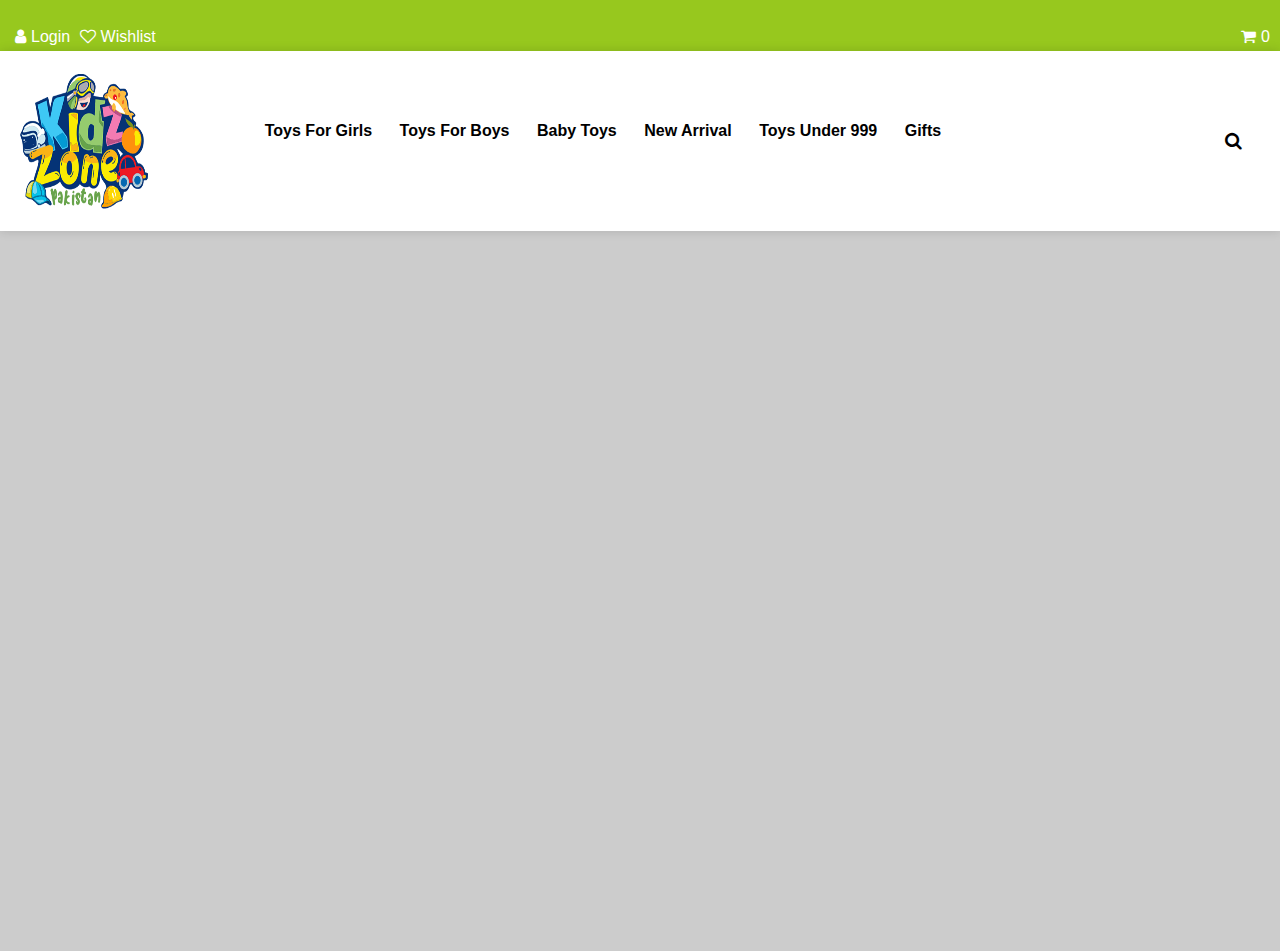
==== index.html @ 64680346 "uncomplet" ====
<!DOCTYPE html>
<html lang="en">
  <head>
    <meta charset="UTF-8" />
    <meta name="viewport" content="width=device-width, initial-scale=1.0" />
    <title>Document</title>
    <link rel="stylesheet" href="./lib/bootstrap.min.css" />

    <link
      rel="stylesheet"
      href="https://cdnjs.cloudflare.com/ajax/libs/font-awesome/4.7.0/css/font-awesome.min.css"
    />
    <!-- <link rel="stylesheet" href="./lib/bootstrap.min.js" /> -->
  </head>
  <style>
    * {
      padding: 0;
      margin: 0;
      scroll-behavior: smooth;
      box-sizing: border-box;
      text-decoration: none;
      list-style: none;
    }
    /* START NAV CSS  */
    .nav {
      align-items: center;
      width: 100%;
      height: 4vw;
      background-color: #97c81e;
    }
    .nav .icons {
      display: flex;
      align-items: center;
      justify-content: space-between;
      padding-left: 10px;
      padding-right: 10px;
      width: 100vw;
      height: 8vh;
      /* background-color: blueviolet; */
    }
    .nav .icons i {
      padding: 5px;
      color: white;
      font-size: 1rem;
    }
    .nav .icons a {
      font-size: 1rem;
      color: white;
    }
    @media (max-width: 1204px) {
      .nav .icons {
        width: 100vw;
        height: 4vw;
        /* background-color: aqua; */
        justify-content: space-around;
      }
    }
    @media (max-width: 344px) {
      .nav .icons {
        height: 10vw;
        /* background-color: aqua; */
        justify-content: space-around;
      }
    }
    @media (max-width: 726px) {
      .nav .icons i {
        font-size: 0.8rem;
      }
      .nav .icons a {
        font-size: 0.7rem;
      }
    }
    /* END NAV CSS  */
    /* ............START LOGO SECTION............ */
    .logo-section {
      /* position:static;
      top: 0;
      left: 0; */
      transition: 0.3s, border 0.3s, border-radius 0.3s, box-shadow 0.3s;
      align-items: center;
      box-shadow: 0px 0px 10px 0px rgba(0, 0, 0, 0.14);
      padding-left: 20px;
      padding-right: 30px;
      display: flex;
      background-color: #ffffff;
      width: 100%;
      height: 20vh;
      justify-content: space-between;
    }
    .nav-bar-icon #bar{
      font-size:1.9rem;
      /* display: flex; */
      cursor: pointer;
    }
    .nav-bar-icon .fa-div{
      /* background-color: blueviolet; */
      display: none;
    }
    .nav-bar-icon{
      justify-content:right;
      height: 35px ;
      display: flex;
       gap: 80px;
      width: 15vw;
    }
    .nav-bar-icon .fa-search {
      cursor: pointer;
      color: #000;
      padding: 8px;
      background-color: rgba(0, 0, 0, 0);
      font-size: 18px;
    }
    .nav-bar {
      justify-content: center;
      width: 55svw;
      height: 5vh;
      /* background-color: burlywood; */
    }
    .logo-section .nav-bar ul {
      display: flex;
      justify-content: space-around;
    }
    .logo-section .nav-bar ul li a {
      color: black;
      font-size: 16px;
      font-weight: 600;
      transition: 0.3s;
    }
    .logo-section .nav-bar ul li a:hover {
      color: #97c81e;
    }
    .logo-section #img-sec {
      width: 10vw;
      height: 15vh;
    }
    .sidebar-section {
     background-color: #eeeeee;
     padding-top: 10px;
     padding-bottom: 10px;
    position: absolute;
      max-height: 954.641px;
    top: 30%;
    width: 100vw;
    font-size: 1.1rem;
    font-weight: 600;
  
    }
    .side-nav ul li {
      margin-top: 10px;
      border-bottom: 1px solid #b3babd;
      margin-right: 2%;
    }
    .side-nav ul li a{
      color: #000;
      transition: 1s;
    }
    .side-nav ul li a:hover{
     color: #97c81e;

    }
    .sidebar-section{
      display: none;
    }
    .sidebar-section .side-nav{
      display: block;
      margin-left: 20px;
    }
    @media (max-width:1114px) {
      .nav-bar-icon .fa-div{
        display: block;

      }
      .logo-section{
        justify-content: space-around;
      }
      .logo-section .nav-bar{
        display: none;
      }
      .nav-bar-icon{
        justify-content: space-between;
      }
      .logo-section #img-sec{
        width: 15vw;
        height: 16vh;
      }
    }
 /* ............START LOGO SECTION............ */

 /* ...............START VIDEO CONTAINER ................. */



 /* .container{
  width: 100vw;
  height: 70vh;
  background-image: url(./images/cute-girljpg.jpg);
  background-size: 100% 100%;
  justify-content: space-between;
  display: flex;
  align-items: center;
  animation: slide 15s infinite;
  
} */
/* @keyframes slide

    {
        0%{
            
            background-image: url(./images/baby-is-playing.avif);
        }
        10%{
            background-image: url(./images/cute-bag.jpg);
           
        }
        30%{
            
            background-image: url(./images/cute-girljpg.jpg);
        }
        50%{
           
            background-image: url(./images/kidz-zone-1.png);
        }
       100%{
            
            background-image: url(./images/baby-is-playing.avif)
        }
    } */
    /* .container{
      position: relative;
      width: 90vw;
      height: 100vh;
      overflow: hidden;
      background-color: rgba(0, 0, 0, 0.8);
      background-blend-mode: overlay;
      display: flex;
      justify-content: space-between;
      margin-top: 30px;
    } */
    /* #may-vi {
            width: 100vw;
          height: 100%;
  
    }
    .container{
  width: 100vw;
  height: 70vh;
  background-size: 100% 100%;
  justify-content: center;
  display: flex;
  align-items: center;
  background-color: #97c81e;
  background-blend-mode: overlay;
  overflow: hidden;
  position: relative;
  
} */
.video-play {
      position: relative;
      width: 100%;
      height: 80vh;
      overflow: hidden;
      background-color: rgba(0, 0, 0, 0.2);
      background-blend-mode: overlay;
    }
    #may-vi {
      position: absolute;
      top: 0;
      left: 0;
      width: 100vw;
      height: 80vh;
      object-fit: cover;
      z-index: -1;
    }
    #text{
      width: 30%;
      height: 35vh;
      /* background-color: #eeeeee; */
      margin-top: 20%;
      margin-left: 3%;
      color: white;
      display: none;
      
    }
    .btn{
      background-color: #97c81e;
      border: 2px solid white;
      color: white;
      margin-top: 20px;
      font-weight: 600;
    }
  .btn:hover{
    background-color: #000;
  }
   
 /* ................END VIDEO CONTAINER .................  */

  </style>
  <body>
    <div class="nav">
      <div class="icons">
        <div class="box">
          <a href=""> <i class="fa fa-user"></i>Login</a>
          <a href=""> <i class="fa fa-heart-o"></i>Wishlist</a>
        </div>

        <div class="box">
          <a href=""> <i class="fa fa-shopping-cart"></i>0</a>
        </div>
      </div>
    </div>
    <!-- ..................START LOGO SECTION................... -->
    <section class="logo-section">
      <img src="./images/kidz-zone-1.png" id="img-sec" />

      <div class="nav-bar">
        <ul>
          <li><a href="#">Toys For Girls </a></li>
          <li><a href="#">Toys For Boys</a></li>
          <li><a href="#">Baby Toys</a></li>
          <li><a href="#">New Arrival</a></li>
          <li><a href="#">Toys Under 999</a></li>
          <li><a href="#">Gifts</a></li>
        </ul>
      </div>
      <div class="nav-bar-icon">
       
       <div class="fa-div">
        <i class="fa fa-bars" id="bar"></i>
       </div>
       <i class="fa fa-search"></i>
      </div>
    </section>
    <!-- ...............START SIDE BAR ................. -->
    <section class="sidebar-section">
      
      <div class="side-nav">
        <ul>
          <li><a href="#">Toys For Girls </a></li>
          <li><a href="#">Toys For Boys</a></li>
          <li><a href="#">Baby Toys</a></li>
          <li><a href="#">New Arrival</a></li>
          <li><a href="#">Toys Under 999</a></li>
          <li><a href="#">Gifts</a></li>
        </ul>
    </section>
    <!-- ...............END SIDE BAR ................. -->
    <!-- ..................END LOGO SECTION................... -->


    <!-- ...............START VIDEO CONTAINER ................. -->


    <section class="video-play">
      <video autoplay loop muted id="may-vi">
        <source
          type="video/mp4"
          src="./videos/Main Tota Hare Rang Ka - Hindi Rhymes - मैं तोता मैं तोता - Hindi Rhymes For Kids - Baby Songs Hindi.mp4"
        />
      </video>
      <div id="text">
        <h2>Lorem ipsum dolor sit </h2>
        <h3>Lorem, ipsum dolor.</h3>
     
        <button class="btn">
          CONTACT US
        </button>
      </div>
    </section>

    <!-- ................END VIDEO CONTAINER ................. -->
    <!-- ................START DOTTED CONTAINER ................. -->
    <div class="dotted-cont">


    </div>
    <!-- ................END DOTTED CONTAINER ................. -->



    <script src="./lib/jquery-3.7.1.min.js"></script>
    <script>
  $("#bar").click(function () {
    $(".sidebar-section").slideToggle()
    
  });
  $(".video-play").mousemove(function () {
    $("#text").css({"display":"block"}).slideUp(3000)
    
  });
  
  

  // $("#icon1").click(function () {
  //   $(".container").css({"background-image":"url(./images/cute-bag.jpg)","transition":"1s"})
    
  // })
  // $("#icon2").click(function () {
  //   $(".container").css({"background-image":"url(./images/cute-girljpg.jpg)","transition":"1s"})
    
  // })
    </script>
  </body>
</html>
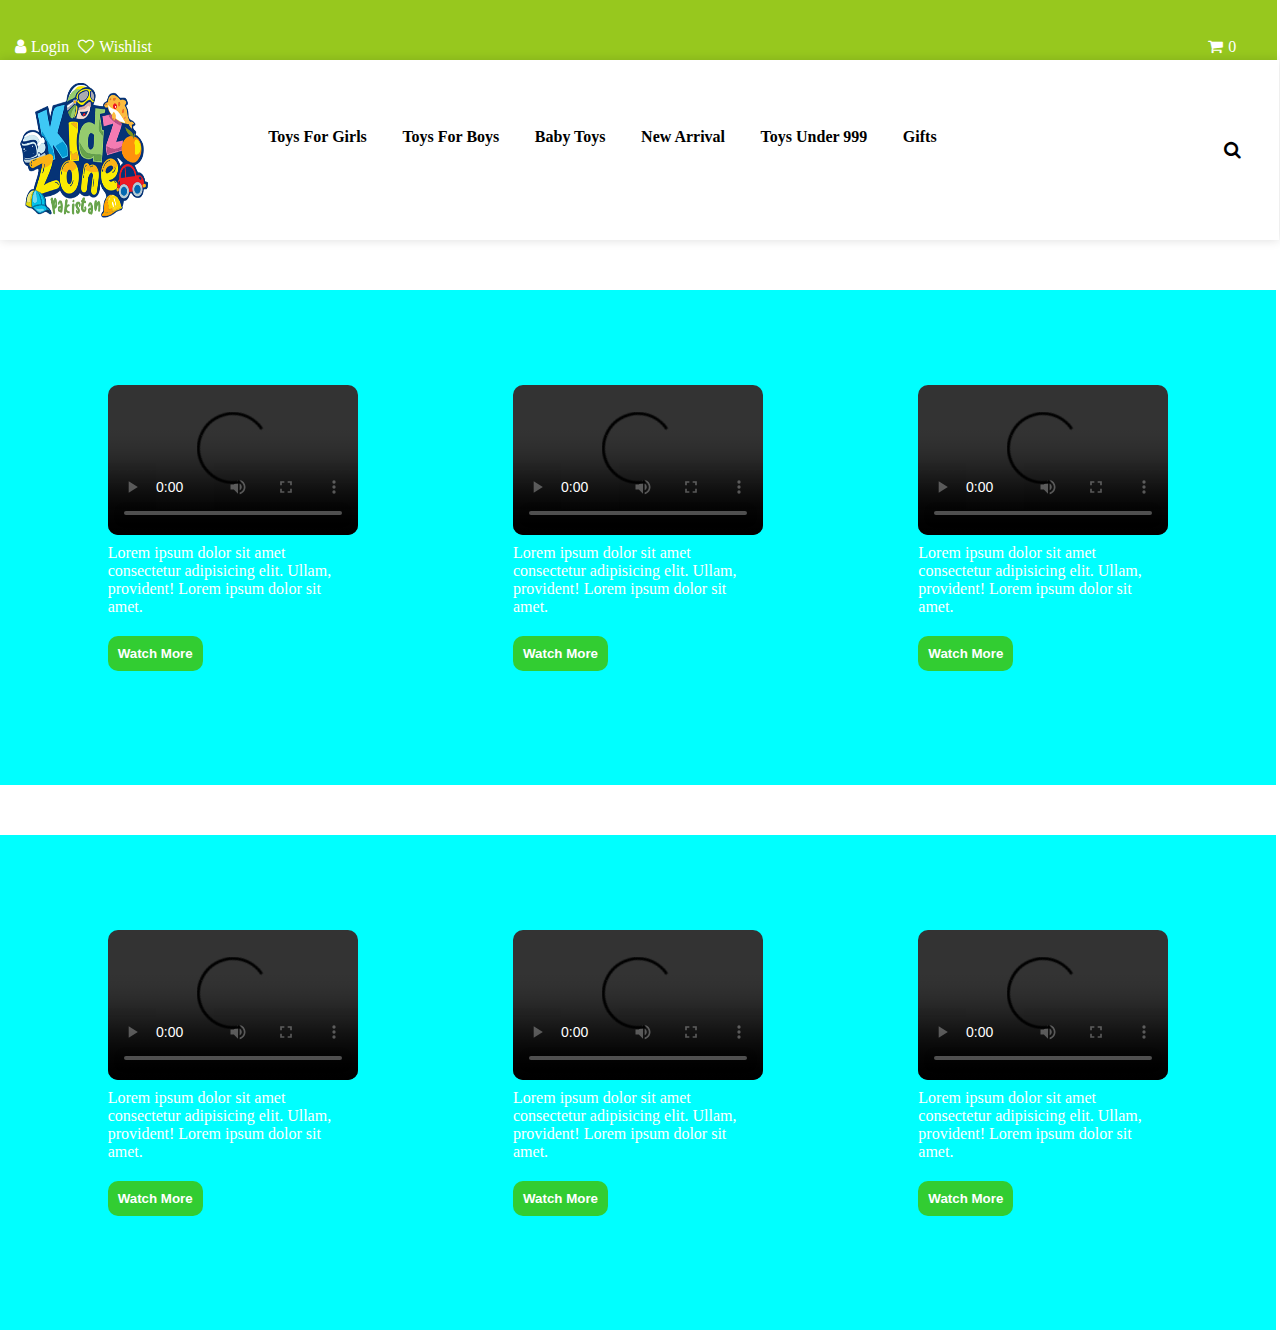
==== commit ba19aede: "complet my work" ====
--- a/index.html
+++ b/index.html
@@ -4,400 +4,120 @@
     <meta charset="UTF-8" />
     <meta name="viewport" content="width=device-width, initial-scale=1.0" />
     <title>Document</title>
-    <link rel="stylesheet" href="./lib/bootstrap.min.css" />
-
+    <link rel="stylesheet" href="./lib/nav.css" />
+    <link rel="stylesheet" href="./lib/style.css" />
     <link
       rel="stylesheet"
       href="https://cdnjs.cloudflare.com/ajax/libs/font-awesome/4.7.0/css/font-awesome.min.css"
     />
-    <!-- <link rel="stylesheet" href="./lib/bootstrap.min.js" /> -->
   </head>
-  <style>
-    * {
-      padding: 0;
-      margin: 0;
-      scroll-behavior: smooth;
-      box-sizing: border-box;
-      text-decoration: none;
-      list-style: none;
-    }
-    /* START NAV CSS  */
-    .nav {
-      align-items: center;
-      width: 100%;
-      height: 4vw;
-      background-color: #97c81e;
-    }
-    .nav .icons {
-      display: flex;
-      align-items: center;
-      justify-content: space-between;
-      padding-left: 10px;
-      padding-right: 10px;
-      width: 100vw;
-      height: 8vh;
-      /* background-color: blueviolet; */
-    }
-    .nav .icons i {
-      padding: 5px;
-      color: white;
-      font-size: 1rem;
-    }
-    .nav .icons a {
-      font-size: 1rem;
-      color: white;
-    }
-    @media (max-width: 1204px) {
-      .nav .icons {
-        width: 100vw;
-        height: 4vw;
-        /* background-color: aqua; */
-        justify-content: space-around;
-      }
-    }
-    @media (max-width: 344px) {
-      .nav .icons {
-        height: 10vw;
-        /* background-color: aqua; */
-        justify-content: space-around;
-      }
-    }
-    @media (max-width: 726px) {
-      .nav .icons i {
-        font-size: 0.8rem;
-      }
-      .nav .icons a {
-        font-size: 0.7rem;
-      }
-    }
-    /* END NAV CSS  */
-    /* ............START LOGO SECTION............ */
-    .logo-section {
-      /* position:static;
-      top: 0;
-      left: 0; */
-      transition: 0.3s, border 0.3s, border-radius 0.3s, box-shadow 0.3s;
-      align-items: center;
-      box-shadow: 0px 0px 10px 0px rgba(0, 0, 0, 0.14);
-      padding-left: 20px;
-      padding-right: 30px;
-      display: flex;
-      background-color: #ffffff;
-      width: 100%;
-      height: 20vh;
-      justify-content: space-between;
-    }
-    .nav-bar-icon #bar{
-      font-size:1.9rem;
-      /* display: flex; */
-      cursor: pointer;
-    }
-    .nav-bar-icon .fa-div{
-      /* background-color: blueviolet; */
-      display: none;
-    }
-    .nav-bar-icon{
-      justify-content:right;
-      height: 35px ;
-      display: flex;
-       gap: 80px;
-      width: 15vw;
-    }
-    .nav-bar-icon .fa-search {
-      cursor: pointer;
-      color: #000;
-      padding: 8px;
-      background-color: rgba(0, 0, 0, 0);
-      font-size: 18px;
-    }
-    .nav-bar {
-      justify-content: center;
-      width: 55svw;
-      height: 5vh;
-      /* background-color: burlywood; */
-    }
-    .logo-section .nav-bar ul {
-      display: flex;
-      justify-content: space-around;
-    }
-    .logo-section .nav-bar ul li a {
-      color: black;
-      font-size: 16px;
-      font-weight: 600;
-      transition: 0.3s;
-    }
-    .logo-section .nav-bar ul li a:hover {
-      color: #97c81e;
-    }
-    .logo-section #img-sec {
-      width: 10vw;
-      height: 15vh;
-    }
-    .sidebar-section {
-     background-color: #eeeeee;
-     padding-top: 10px;
-     padding-bottom: 10px;
-    position: absolute;
-      max-height: 954.641px;
-    top: 30%;
-    width: 100vw;
-    font-size: 1.1rem;
-    font-weight: 600;
-  
-    }
-    .side-nav ul li {
-      margin-top: 10px;
-      border-bottom: 1px solid #b3babd;
-      margin-right: 2%;
-    }
-    .side-nav ul li a{
-      color: #000;
-      transition: 1s;
-    }
-    .side-nav ul li a:hover{
-     color: #97c81e;
+  <body>
+    <header></header>
+    <script src="./lib/nav.js"></script>
 
-    }
-    .sidebar-section{
-      display: none;
-    }
-    .sidebar-section .side-nav{
-      display: block;
-      margin-left: 20px;
-    }
-    @media (max-width:1114px) {
-      .nav-bar-icon .fa-div{
-        display: block;
+    <!-- <video
+      src="./videos/Main Tota Hare Rang Ka - Hindi Rhymes - मैं तोता मैं तोता - Hindi Rhymes For Kids - Baby Songs Hindi.mp4"
+      id="may-vi"
+    ></video> -->
 
-      }
-      .logo-section{
-        justify-content: space-around;
-      }
-      .logo-section .nav-bar{
-        display: none;
-      }
-      .nav-bar-icon{
-        justify-content: space-between;
-      }
-      .logo-section #img-sec{
-        width: 15vw;
-        height: 16vh;
-      }
-    }
- /* ............START LOGO SECTION............ */
+    <div class="card-container">
+      <div class="card-one cards">
+        <video controls src="./videos/chuchuclass.mp4"></video>
+        <div class="card-text">
+          <p>
+            Lorem ipsum dolor sit amet consectetur adipisicing elit. Ullam,
+            provident! Lorem ipsum dolor sit amet.
+          </p>
+          <button class="btn">Watch More</button>
+        </div>
+      </div>
 
- /* ...............START VIDEO CONTAINER ................. */
+      <div class="card-two cards">
+        <video
+          id="video"
+          controls
+          src="./videos/Twinkle Twinkle _ More -- Top 20 Most Popular Nursery Rhymes Collection.mp4"
+        ></video>
+        <div class="card-text">
+          <p>
+            Lorem ipsum dolor sit amet consectetur adipisicing elit. Ullam,
+            provident! Lorem ipsum dolor sit amet.
+          </p>
+          <button class="btn">Watch More</button>
+        </div>
+      </div>
 
-
-
- /* .container{
-  width: 100vw;
-  height: 70vh;
-  background-image: url(./images/cute-girljpg.jpg);
-  background-size: 100% 100%;
-  justify-content: space-between;
-  display: flex;
-  align-items: center;
-  animation: slide 15s infinite;
-  
-} */
-/* @keyframes slide
-
-    {
-        0%{
-            
-            background-image: url(./images/baby-is-playing.avif);
-        }
-        10%{
-            background-image: url(./images/cute-bag.jpg);
-           
-        }
-        30%{
-            
-            background-image: url(./images/cute-girljpg.jpg);
-        }
-        50%{
-           
-            background-image: url(./images/kidz-zone-1.png);
-        }
-       100%{
-            
-            background-image: url(./images/baby-is-playing.avif)
-        }
-    } */
-    /* .container{
-      position: relative;
-      width: 90vw;
-      height: 100vh;
-      overflow: hidden;
-      background-color: rgba(0, 0, 0, 0.8);
-      background-blend-mode: overlay;
-      display: flex;
-      justify-content: space-between;
-      margin-top: 30px;
-    } */
-    /* #may-vi {
-            width: 100vw;
-          height: 100%;
-  
-    }
-    .container{
-  width: 100vw;
-  height: 70vh;
-  background-size: 100% 100%;
-  justify-content: center;
-  display: flex;
-  align-items: center;
-  background-color: #97c81e;
-  background-blend-mode: overlay;
-  overflow: hidden;
-  position: relative;
-  
-} */
-.video-play {
-      position: relative;
-      width: 100%;
-      height: 80vh;
-      overflow: hidden;
-      background-color: rgba(0, 0, 0, 0.2);
-      background-blend-mode: overlay;
-    }
-    #may-vi {
-      position: absolute;
-      top: 0;
-      left: 0;
-      width: 100vw;
-      height: 80vh;
-      object-fit: cover;
-      z-index: -1;
-    }
-    #text{
-      width: 30%;
-      height: 35vh;
-      /* background-color: #eeeeee; */
-      margin-top: 20%;
-      margin-left: 3%;
-      color: white;
-      display: none;
-      
-    }
-    .btn{
-      background-color: #97c81e;
-      border: 2px solid white;
-      color: white;
-      margin-top: 20px;
-      font-weight: 600;
-    }
-  .btn:hover{
-    background-color: #000;
-  }
-   
- /* ................END VIDEO CONTAINER .................  */
-
-  </style>
-  <body>
-    <div class="nav">
-      <div class="icons">
-        <div class="box">
-          <a href=""> <i class="fa fa-user"></i>Login</a>
-          <a href=""> <i class="fa fa-heart-o"></i>Wishlist</a>
-        </div>
-
-        <div class="box">
-          <a href=""> <i class="fa fa-shopping-cart"></i>0</a>
+      <div class="card-three cards">
+        <video
+          id="video-three"
+          controls
+          src="./videos/HOW TO TEACH PHONICS TO YOUR CHILDREN THE FUN WAY - The Sounds of Alphabet.mp4"
+        ></video>
+        <div class="card-text">
+          <p>
+            Lorem ipsum dolor sit amet consectetur adipisicing elit. Ullam,
+            provident! Lorem ipsum dolor sit amet.
+          </p>
+          <button class="btn">Watch More</button>
         </div>
       </div>
     </div>
-    <!-- ..................START LOGO SECTION................... -->
-    <section class="logo-section">
-      <img src="./images/kidz-zone-1.png" id="img-sec" />
 
-      <div class="nav-bar">
-        <ul>
-          <li><a href="#">Toys For Girls </a></li>
-          <li><a href="#">Toys For Boys</a></li>
-          <li><a href="#">Baby Toys</a></li>
-          <li><a href="#">New Arrival</a></li>
-          <li><a href="#">Toys Under 999</a></li>
-          <li><a href="#">Gifts</a></li>
-        </ul>
+    <div class="card-container">
+      <div class="card-four cards">
+        <video controls src="./videos/chuchuclass.mp4"></video>
+        <div class="card-text">
+          <p>
+            Lorem ipsum dolor sit amet consectetur adipisicing elit. Ullam,
+            provident! Lorem ipsum dolor sit amet.
+          </p>
+          <button class="btn">Watch More</button>
+        </div>
       </div>
-      <div class="nav-bar-icon">
-       
-       <div class="fa-div">
-        <i class="fa fa-bars" id="bar"></i>
-       </div>
-       <i class="fa fa-search"></i>
+
+      <div class="card-five cards">
+        <video
+          id="video"
+          controls
+          src="./videos/Twinkle Twinkle _ More -- Top 20 Most Popular Nursery Rhymes Collection.mp4"
+        ></video>
+        <div class="card-text">
+          <p>
+            Lorem ipsum dolor sit amet consectetur adipisicing elit. Ullam,
+            provident! Lorem ipsum dolor sit amet.
+          </p>
+          <button class="btn">Watch More</button>
+        </div>
       </div>
-    </section>
-    <!-- ...............START SIDE BAR ................. -->
-    <section class="sidebar-section">
-      
-      <div class="side-nav">
-        <ul>
-          <li><a href="#">Toys For Girls </a></li>
-          <li><a href="#">Toys For Boys</a></li>
-          <li><a href="#">Baby Toys</a></li>
-          <li><a href="#">New Arrival</a></li>
-          <li><a href="#">Toys Under 999</a></li>
-          <li><a href="#">Gifts</a></li>
-        </ul>
-    </section>
-    <!-- ...............END SIDE BAR ................. -->
-    <!-- ..................END LOGO SECTION................... -->
 
-
-    <!-- ...............START VIDEO CONTAINER ................. -->
-
-
-    <section class="video-play">
-      <video autoplay loop muted id="may-vi">
-        <source
-          type="video/mp4"
-          src="./videos/Main Tota Hare Rang Ka - Hindi Rhymes - मैं तोता मैं तोता - Hindi Rhymes For Kids - Baby Songs Hindi.mp4"
-        />
-      </video>
-      <div id="text">
-        <h2>Lorem ipsum dolor sit </h2>
-        <h3>Lorem, ipsum dolor.</h3>
-     
-        <button class="btn">
-          CONTACT US
-        </button>
+      <div class="card-six cards">
+        <video
+          controls
+          src="./videos/HOW TO TEACH PHONICS TO YOUR CHILDREN THE FUN WAY - The Sounds of Alphabet.mp4"
+        ></video>
+        <div class="card-text">
+          <p>
+            Lorem ipsum dolor sit amet consectetur adipisicing elit. Ullam,
+            provident! Lorem ipsum dolor sit amet.
+          </p>
+          <button class="btn">Watch More</button>
+        </div>
       </div>
-    </section>
-
-    <!-- ................END VIDEO CONTAINER ................. -->
-    <!-- ................START DOTTED CONTAINER ................. -->
-    <div class="dotted-cont">
-
-
     </div>
-    <!-- ................END DOTTED CONTAINER ................. -->
-
-
 
     <script src="./lib/jquery-3.7.1.min.js"></script>
+
+    <script src="./lib/app.js"></script>
+
     <script>
-  $("#bar").click(function () {
-    $(".sidebar-section").slideToggle()
-    
-  });
-  $(".video-play").mousemove(function () {
-    $("#text").css({"display":"block"}).slideUp(3000)
-    
-  });
-  
-  
-
-  // $("#icon1").click(function () {
-  //   $(".container").css({"background-image":"url(./images/cute-bag.jpg)","transition":"1s"})
-    
-  // })
-  // $("#icon2").click(function () {
-  //   $(".container").css({"background-image":"url(./images/cute-girljpg.jpg)","transition":"1s"})
-    
-  // })
+      $("#bar").click(function () {
+        $(".sidebar-section").slideToggle();
+      });
+      $(".video-play").mousemove(function () {
+        $("#text")
+          .css({ display: "block", position: "absolute", left: "0", top: "0" })
+          .slideUp(3000);
+      });
     </script>
   </body>
 </html>
--- a/lib/nav.css
+++ b/lib/nav.css
@@ -0,0 +1,276 @@
+* {
+  padding: 0;
+  margin: 0;
+  scroll-behavior: smooth;
+  /* box-sizing: border-box; */
+  text-decoration: none;
+  list-style: none;
+}
+/* START NAV CSS  */
+.nav {
+  align-items: center;
+  width: 99.8%;
+  height: 60px;
+  background-color: #97c81e;
+}
+.nav .icons {
+  display: flex;
+  padding: 10px 10px;
+  align-items: center;
+  justify-content: space-between;
+  padding-left: 10px;
+  padding-right: 10px;
+  width: 96%;
+  height: 8vh;
+  /* background-color: blueviolet; */
+}
+.nav .icons i {
+  padding: 5px;
+  color: white;
+  font-size: 1rem;
+}
+.nav .icons a {
+  font-size: 1rem;
+  color: white;
+}
+@media (max-width: 1204px) {
+  .nav .icons {
+    width: 100vw;
+    height: 4vw;
+    /* background-color: aqua; */
+    justify-content: space-around;
+  }
+}
+@media (max-width: 344px) {
+  .nav .icons {
+    height: 10vw;
+    /* background-color: aqua; */
+    justify-content: space-around;
+  }
+}
+@media (max-width: 726px) {
+  .nav .icons i {
+    font-size: 0.8rem;
+  }
+  .nav .icons a {
+    font-size: 0.7rem;
+  }
+}
+/* END NAV CSS  */
+/* ............START LOGO SECTION............ */
+.logo-section {
+  /* position:static;
+    top: 0;
+    left: 0; */
+  transition: 0.3s, border 0.3s, border-radius 0.3s, box-shadow 0.3s;
+  align-items: center;
+  box-shadow: 0px 0px 10px 0px rgba(0, 0, 0, 0.14);
+  padding-left: 20px;
+  padding-right: 30px;
+  display: flex;
+  background-color: #ffffff;
+  width: 96%;
+  height: 20vh;
+  justify-content: space-between;
+}
+.nav-bar-icon #bar {
+  font-size: 1.9rem;
+  /* display: flex; */
+  cursor: pointer;
+}
+.nav-bar-icon .fa-div {
+  /* background-color: blueviolet; */
+  display: none;
+}
+.nav-bar-icon {
+  /* position: absolute; */
+  justify-content: right;
+  height: 35px;
+  display: flex;
+  gap: 80px;
+  width: 15vw;
+}
+.nav-bar-icon .fa-search {
+  cursor: pointer;
+  color: #000;
+  padding: 8px;
+  background-color: rgba(0, 0, 0, 0);
+  font-size: 18px;
+}
+.nav-bar {
+  justify-content: center;
+  width: 55svw;
+  height: 5vh;
+  /* background-color: burlywood; */
+}
+.logo-section .nav-bar ul {
+  display: flex;
+  justify-content: space-around;
+}
+.logo-section .nav-bar ul li a {
+  color: black;
+  font-size: 16px;
+  font-weight: 600;
+  transition: 0.3s;
+}
+.logo-section .nav-bar ul li a:hover {
+  color: #97c81e;
+}
+.logo-section #img-sec {
+  width: 10vw;
+  height: 15vh;
+}
+.sidebar-section {
+  background-color: #eeeeee;
+  padding-top: 10px;
+  padding-bottom: 10px;
+  position: absolute;
+  max-height: 954.641px;
+  top: 30%;
+  width: 100vw;
+  font-size: 1.1rem;
+  font-weight: 600;
+}
+.side-nav ul li {
+  margin-top: 10px;
+  border-bottom: 1px solid #b3babd;
+  margin-right: 2%;
+}
+.side-nav ul li a {
+  color: #000;
+  transition: 1s;
+}
+.side-nav ul li a:hover {
+  color: #97c81e;
+}
+.sidebar-section {
+  display: none;
+}
+.sidebar-section .side-nav {
+  display: block;
+  margin-left: 20px;
+}
+@media (max-width: 1114px) {
+  .nav-bar-icon .fa-div {
+    display: block;
+  }
+  .logo-section {
+    justify-content: space-around;
+  }
+  .logo-section .nav-bar {
+    display: none;
+  }
+  .nav-bar-icon {
+    justify-content: space-between;
+  }
+  .logo-section #img-sec {
+    width: 15vw;
+    height: 16vh;
+  }
+}
+/* ............START LOGO SECTION............ */
+
+/* ...............START VIDEO CONTAINER ................. */
+
+/* .container{
+width: 100vw;
+height: 70vh;
+background-image: url(./images/cute-girljpg.jpg);
+background-size: 100% 100%;
+justify-content: space-between;
+display: flex;
+align-items: center;
+animation: slide 15s infinite;
+
+} */
+/* @keyframes slide
+
+  {
+      0%{
+          
+          background-image: url(./images/baby-is-playing.avif);
+      }
+      10%{
+          background-image: url(./images/cute-bag.jpg);
+         
+      }
+      30%{
+          
+          background-image: url(./images/cute-girljpg.jpg);
+      }
+      50%{
+         
+          background-image: url(./images/kidz-zone-1.png);
+      }
+     100%{
+          
+          background-image: url(./images/baby-is-playing.avif)
+      }
+  } */
+/* .container{
+    position: relative;
+    width: 90vw;
+    height: 100vh;
+    overflow: hidden;
+    background-color: rgba(0, 0, 0, 0.8);
+    background-blend-mode: overlay;
+    display: flex;
+    justify-content: space-between;
+    margin-top: 30px;
+  } */
+/* #may-vi {
+          width: 100vw;
+        height: 100%;
+
+  }
+  .container{
+width: 100vw;
+height: 70vh;
+background-size: 100% 100%;
+justify-content: center;
+display: flex;
+align-items: center;
+background-color: #97c81e;
+background-blend-mode: overlay;
+overflow: hidden;
+position: relative;
+
+} */
+.video-play {
+  position: relative;
+  width: 100%;
+  height: 80vh;
+  overflow: hidden;
+  background-color: rgba(0, 0, 0, 0.2);
+  background-blend-mode: overlay;
+}
+#may-vi {
+  position: absolute;
+  top: 0;
+  left: 0;
+  width: 100vw;
+  height: 80vh;
+  object-fit: cover;
+  z-index: -1;
+}
+#text {
+  width: 30%;
+  height: 35vh;
+  /* background-color: #eeeeee; */
+  margin-top: 20%;
+  margin-left: 3%;
+  color: white;
+  display: none;
+}
+.btn {
+  background-color: #97c81e;
+  border: 2px solid white;
+  color: white;
+  margin-top: 20px;
+  font-weight: 600;
+}
+.btn:hover {
+  background-color: #000;
+}
+
+/* ................END VIDEO CONTAINER .................  */
--- a/lib/style.css
+++ b/lib/style.css
@@ -0,0 +1,171 @@
+* {
+  margin: 0;
+  padding: 0;
+  text-decoration: none;
+  /* box-sizing: border-box; */
+  scroll-behavior: smooth;
+  list-style: none;
+}
+#may-vi {
+  width: 100%;
+}
+.cards {
+  margin-top: 50px;
+}
+.card-one {
+  animation: slide 15s infinite;
+  height: 355px;
+  width: 260px;
+  border-radius: 20px;
+  background-color: aqua;
+  padding: 15px 15px;
+  text-align: center;
+  transition: 3s;
+}
+@keyframes slide {
+  0% {
+    background-color: darkorange;
+  }
+  10% {
+    background-color: darkcyan;
+  }
+  30% {
+    background-color: lightcoral;
+  }
+  50% {
+    background-color: maroon;
+  }
+  100% {
+    background-color: darkblue;
+  }
+}
+.card-one video {
+  position: relative;
+  border-radius: 10px;
+  top: 0;
+  left: 0;
+  width: 250px;
+}
+.card-container {
+  flex-wrap: wrap;
+  margin-top: 50px;
+  background-color: aqua;
+  display: flex;
+  width: 95%;
+  padding: 30px 30px;
+  height: 150%;
+  justify-content: space-around;
+  align-items: center;
+  /* margin-left: 50px; */
+}
+
+.card-text {
+  /* background-color: blueviolet; */
+  height: 25vh;
+  text-align: left;
+  padding: 5px 5px;
+  color: white;
+}
+.card-text .btn {
+  background-color: limegreen;
+  padding: 10px 10px;
+  border: none;
+  border-radius: 10px;
+  color: white;
+  transition: 2s;
+}
+.card-two {
+  animation: slide 15s infinite;
+  height: 355px;
+  width: 260px;
+  border-radius: 20px;
+  background-color: aqua;
+  padding: 15px 15px;
+  text-align: center;
+  transition: 3s;
+}
+.card-two video {
+  position: relative;
+  border-radius: 10px;
+  top: 0;
+  left: 0;
+  width: 250px;
+}
+.card-three {
+  transition: 3s;
+  animation: slide 15s infinite;
+  height: 355px;
+  width: 260px;
+  border-radius: 20px;
+  background-color: aqua;
+  padding: 15px 15px;
+  text-align: center;
+}
+.cards:hover {
+  box-shadow: 4px 4px 50px 4px black;
+}
+
+.card-three video {
+  position: relative;
+  border-radius: 10px;
+  top: 0;
+  left: 0;
+  /* width: 20vw; */
+  width: 250px;
+}
+.card-four video {
+  position: relative;
+  border-radius: 10px;
+  top: 0;
+  left: 0;
+  width: 250px;
+}
+.card-four {
+  transition: 3s;
+  animation: slide 15s infinite;
+  height: 355px;
+  width: 260px;
+  border-radius: 20px;
+  background-color: aqua;
+  padding: 15px 15px;
+  text-align: center;
+}
+.card-five video {
+  position: relative;
+  border-radius: 10px;
+  top: 0;
+  left: 0;
+  width: 250px;
+}
+.card-five {
+  transition: 3s;
+  animation: slide 15s infinite;
+  height: 355px;
+  width: 260px;
+  border-radius: 20px;
+  background-color: aqua;
+  padding: 15px 15px;
+  text-align: center;
+}
+.card-six video {
+  position: relative;
+  border-radius: 10px;
+  top: 0;
+  left: 0;
+  width: 250px;
+}
+.card-six {
+  height: 355px;
+  transition: 3s;
+  animation: slide 15s infinite;
+  width: 260px;
+  border-radius: 20px;
+  background-color: aqua;
+  padding: 15px 15px;
+  text-align: center;
+}
+.btn:hover {
+  border: 1px solid limegreen;
+  background-color: white;
+  color: limegreen;
+}
